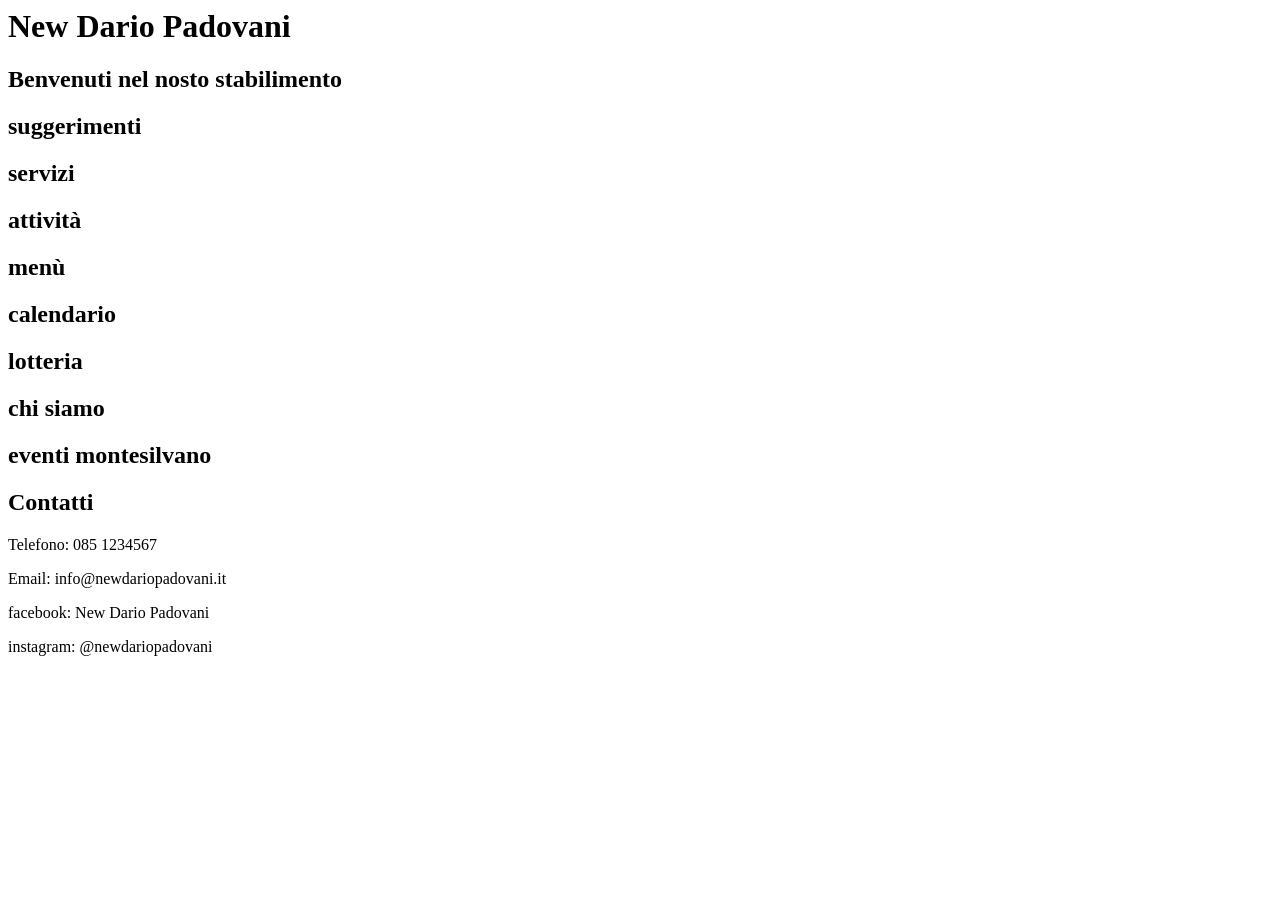
==== index.html @ 07085405 "Add files via upload" ====
<html>
<head>
    <title>New Dario Padovani</title> 
    <link rel="stylesheet" href="site.css"> 
</head>
<body>
<header>
       
            <h1>New Dario Padovani</h1>   

            <h2>Benvenuti nel nosto stabilimento</h2>
 

    
    
</header>
   <div class="container">
        <div class="box">
            <h2>suggerimenti</h2>
        </div>
   
      
        <div class="box" type="button" onclick="window.location.href='servizi.html'">
            <h2>servizi</h2>
        </div>
   
   </div>

    <div class="container">
            
            <div class="box">
                <h2>attività</h2>
            </div>

            <div class="box" type="button" onclick="window.location.href='menu.html'">
                <h2>menù</h2>
            </div>
        </div>

        <div class="logo"> </div>
        


    <div class="container">
            
            <div class="box" type="button" onclick="window.location.href='calendario.html'">
                <h2>calendario</h2>
            </div>

            <div class="box" type="button" onclick="window.location.href='lotteria.html'">
                <h2>lotteria</h2>
            </div>
    </div>

    <div class="container">
            
            <div class="box">
                <h2>chi siamo</h2>
            </div>

            <div class="box">
                <h2>eventi montesilvano</h2>
            </div>
    </div>

  <footer>
    <h2>Contatti</h2>   
    <p>Telefono: 085 1234567</p>
    <p>Email: info@newdariopadovani.it</p>
    <p>facebook: New Dario Padovani</p>
    <p>instagram: @newdariopadovani</p>
    </footer>
</body>


</html>
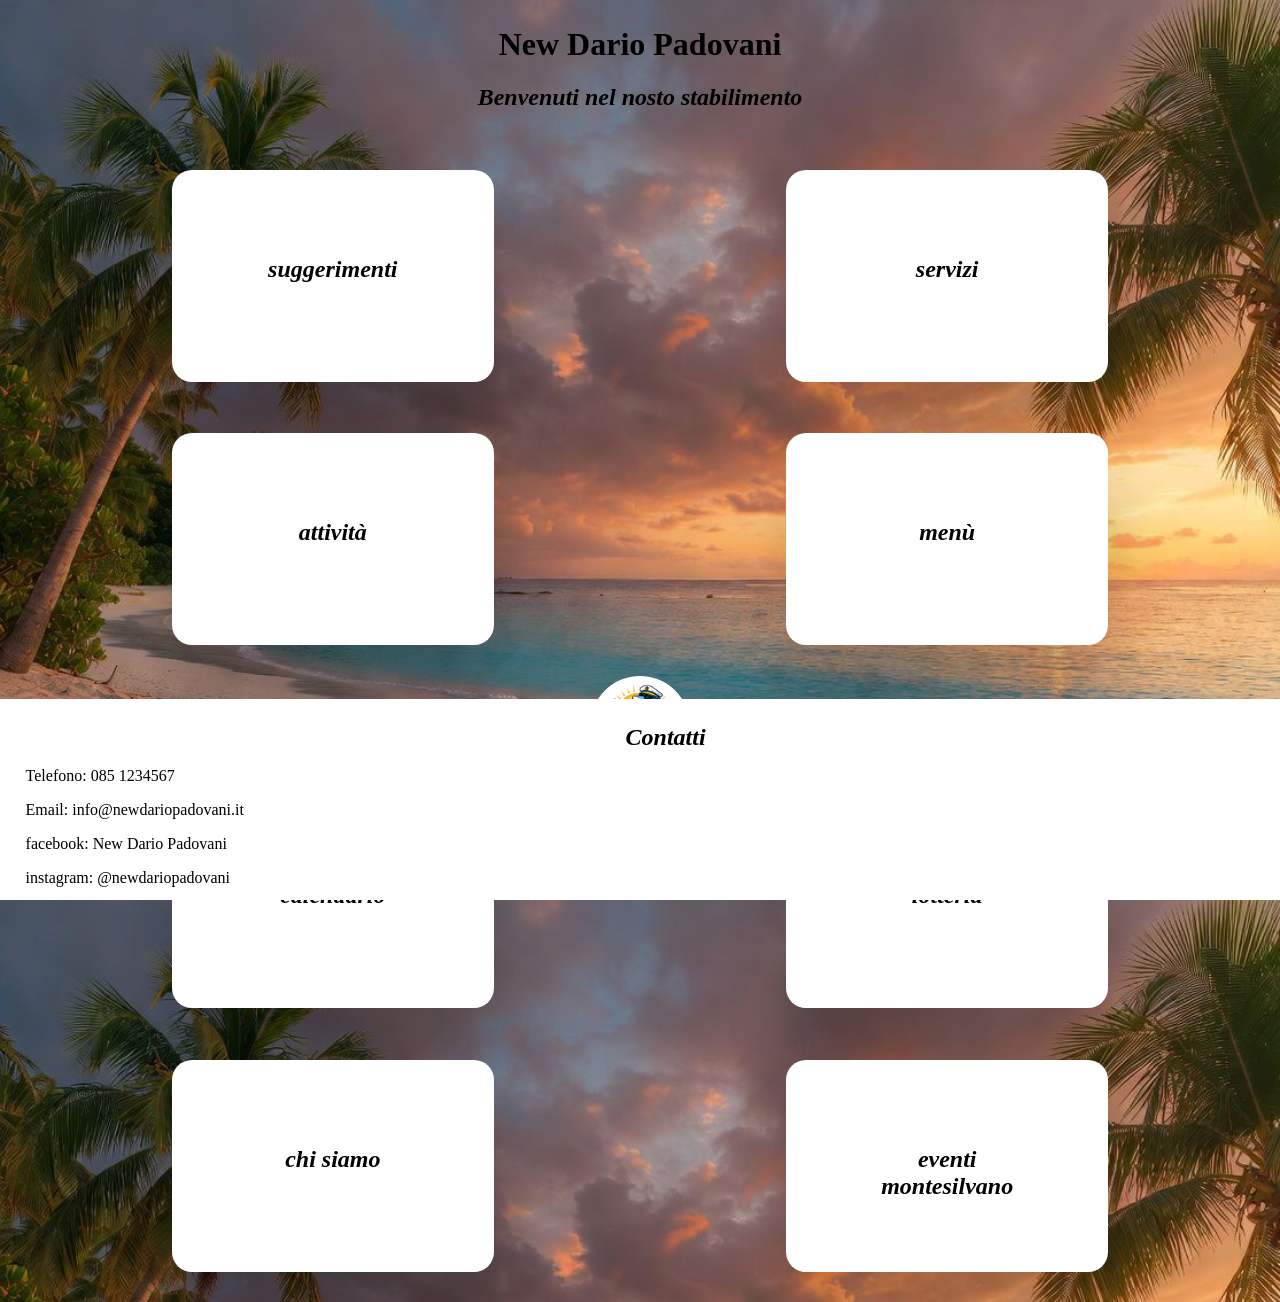
==== commit 0daa0640: "Add meta tags for charset and viewport Added meta tags for character set and viewport settings." ====
--- a/index.html
+++ b/index.html
@@ -1,5 +1,9 @@
+
 <html>
 <head>
+    <meta charset="UTF-8">
+    <meta name="viewport" content="width=device-width, initial-scale=1.0">
+
     <title>New Dario Padovani</title> 
     <link rel="stylesheet" href="site.css"> 
 </head>
@@ -73,4 +77,4 @@
 </body>
 
 
-</html>+</html>
--- a/site.css
+++ b/site.css
@@ -0,0 +1,93 @@
+body {
+    background-image:url(sfondo.jpeg);
+    margin : 0;
+    background-size: cover;
+    padding: 0;
+    height: 100%;
+    width: 100%;
+}
+    
+header {
+  
+    height: auto;
+    width: 100%;
+    margin-bottom: 2%;
+    align-items: left;
+    padding-bottom: 1%;
+    
+}
+span {
+    margin: 0px;
+    margin-right: 10px;
+    padding: 0px;
+
+}
+br {
+    margin: 1px;
+    padding: 1px;
+}
+
+h1 {
+    padding-top: 2%;
+    text-align: center;
+    justify-content: center;
+    font-style:initial;
+
+
+}
+h2 {
+    color: rgb(0, 0, 0);
+    text-align: center;
+    justify-content: center;
+    padding: 0px;
+     margin: 0px;
+     font-style: italic;
+
+
+   
+}
+.container {
+
+    display: flex;
+    margin:auto;
+    align-items: center;
+    justify-content: center;
+    padding: 2%;
+
+    
+
+}
+.box {
+    box-shadow: 0 60px 60px 0 rgba(0, 0, 0, 0.2);
+    width: 150px;
+    height: 40px;
+    background-color: rgb(255, 255, 255);
+    border-radius:20px;
+    margin:auto;
+    transform: translateY(-5px);
+    padding: 7%;  
+  
+}
+.box:hover {
+    transform: translateY(-10px);
+    transition: 0.3s;
+}
+.logo {
+    height: 100px;
+    width: 100px;
+    border-radius: 50%;
+    background-image: url(logo.jpeg);
+    background-size: cover;
+    box-shadow: 0 30px 30px 0 rgba(121, 119, 119, 0.2);
+    margin: auto
+   
+}
+footer {
+    position:fixed;
+    bottom: 0;
+    height: 150px;
+    width: 100%;
+    margin-top: 2%;
+    padding: 2%;
+    background-color: rgb(255, 255, 255);
+}
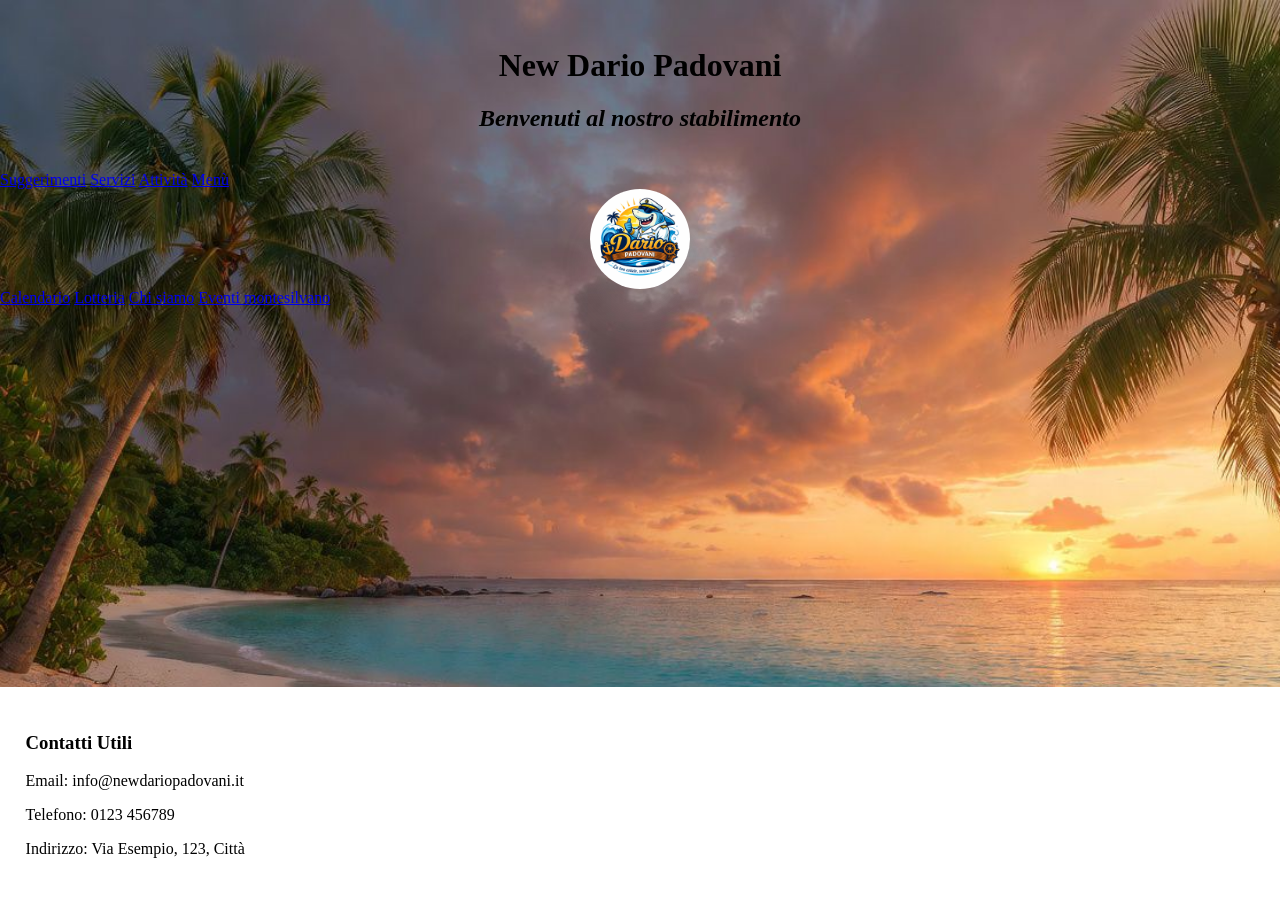
==== commit e0b0fb7c: "Refactor index.html structure and content" ====
--- a/index.html
+++ b/index.html
@@ -1,80 +1,38 @@
-
-<html>
+<!DOCTYPE html>
+<html lang="it">
 <head>
     <meta charset="UTF-8">
     <meta name="viewport" content="width=device-width, initial-scale=1.0">
-
-    <title>New Dario Padovani</title> 
-    <link rel="stylesheet" href="site.css"> 
+    <title>New Dario Padovani</title>
+    <link rel="stylesheet" href="site.css">
 </head>
 <body>
-<header>
-       
-            <h1>New Dario Padovani</h1>   
-
-            <h2>Benvenuti nel nosto stabilimento</h2>
- 
-
-    
-    
-</header>
-   <div class="container">
-        <div class="box">
-            <h2>suggerimenti</h2>
-        </div>
-   
-      
-        <div class="box" type="button" onclick="window.location.href='servizi.html'">
-            <h2>servizi</h2>
-        </div>
-   
-   </div>
-
-    <div class="container">
-            
-            <div class="box">
-                <h2>attività</h2>
+    <header>
+        <h1>New Dario Padovani</h1>
+        <h2>Benvenuti al nostro stabilimento</h2>
+    </header>
+    <main>
+        <div class="buttons">
+            <div class="column">
+                <a class="button-link" href="suggerimenti.html">Suggerimenti</a>
+                <a class="button-link" href="servizi.html">Servizi</a>
+                <a class="button-link" href="attivita.html">Attività</a>
+                <a class="button-link" href="menu.html">Menù</a>
             </div>
-
-            <div class="box" type="button" onclick="window.location.href='menu.html'">
-                <h2>menù</h2>
+            <div class="logo"></div>
+            <div class="column">
+                <a class="button-link" href="calendario.html">Calendario</a>
+                <a class="button-link" href="lotteria.html">Lotteria</a>
+                <a class="button-link" href="chisiamo.html">Chi siamo</a>
+                <a class="button-link" href="eventi.html">Eventi montesilvano</a>
             </div>
         </div>
-
-        <div class="logo"> </div>
-        
-
-
-    <div class="container">
-            
-            <div class="box" type="button" onclick="window.location.href='calendario.html'">
-                <h2>calendario</h2>
-            </div>
-
-            <div class="box" type="button" onclick="window.location.href='lotteria.html'">
-                <h2>lotteria</h2>
-            </div>
-    </div>
-
-    <div class="container">
-            
-            <div class="box">
-                <h2>chi siamo</h2>
-            </div>
-
-            <div class="box">
-                <h2>eventi montesilvano</h2>
-            </div>
-    </div>
-
-  <footer>
-    <h2>Contatti</h2>   
-    <p>Telefono: 085 1234567</p>
-    <p>Email: info@newdariopadovani.it</p>
-    <p>facebook: New Dario Padovani</p>
-    <p>instagram: @newdariopadovani</p>
+    </main>
+    <footer>
+        <h3>Contatti Utili</h3>
+        <p>Email: info@newdariopadovani.it</p>
+        <p>Telefono: 0123 456789</p>
+        <p>Indirizzo: Via Esempio, 123, Città</p>
     </footer>
 </body>
-
-
 </html>
--- a/site.css
+++ b/site.css
@@ -5,6 +5,9 @@
     padding: 0;
     height: 100%;
     width: 100%;
+    display: flex;
+    flex-direction: column;
+    min-height: 100vh;
 }
     
 header {
@@ -53,20 +56,21 @@
     align-items: center;
     justify-content: center;
     padding: 2%;
+    gap: 20px;
 
     
 
 }
 .box {
     box-shadow: 0 60px 60px 0 rgba(0, 0, 0, 0.2);
-    width: 150px;
-    height: 40px;
+    width: 300px;
+    height:100px;
     background-color: rgb(255, 255, 255);
     border-radius:20px;
     margin:auto;
     transform: translateY(-5px);
-    padding: 7%;  
-  
+    padding: 7%;
+    box-sizing: border-box;
 }
 .box:hover {
     transform: translateY(-10px);
@@ -83,11 +87,10 @@
    
 }
 footer {
-    position:fixed;
-    bottom: 0;
-    height: 150px;
+
+    height: auto;
     width: 100%;
-    margin-top: 2%;
+    margin-top: auto;
     padding: 2%;
     background-color: rgb(255, 255, 255);
 }
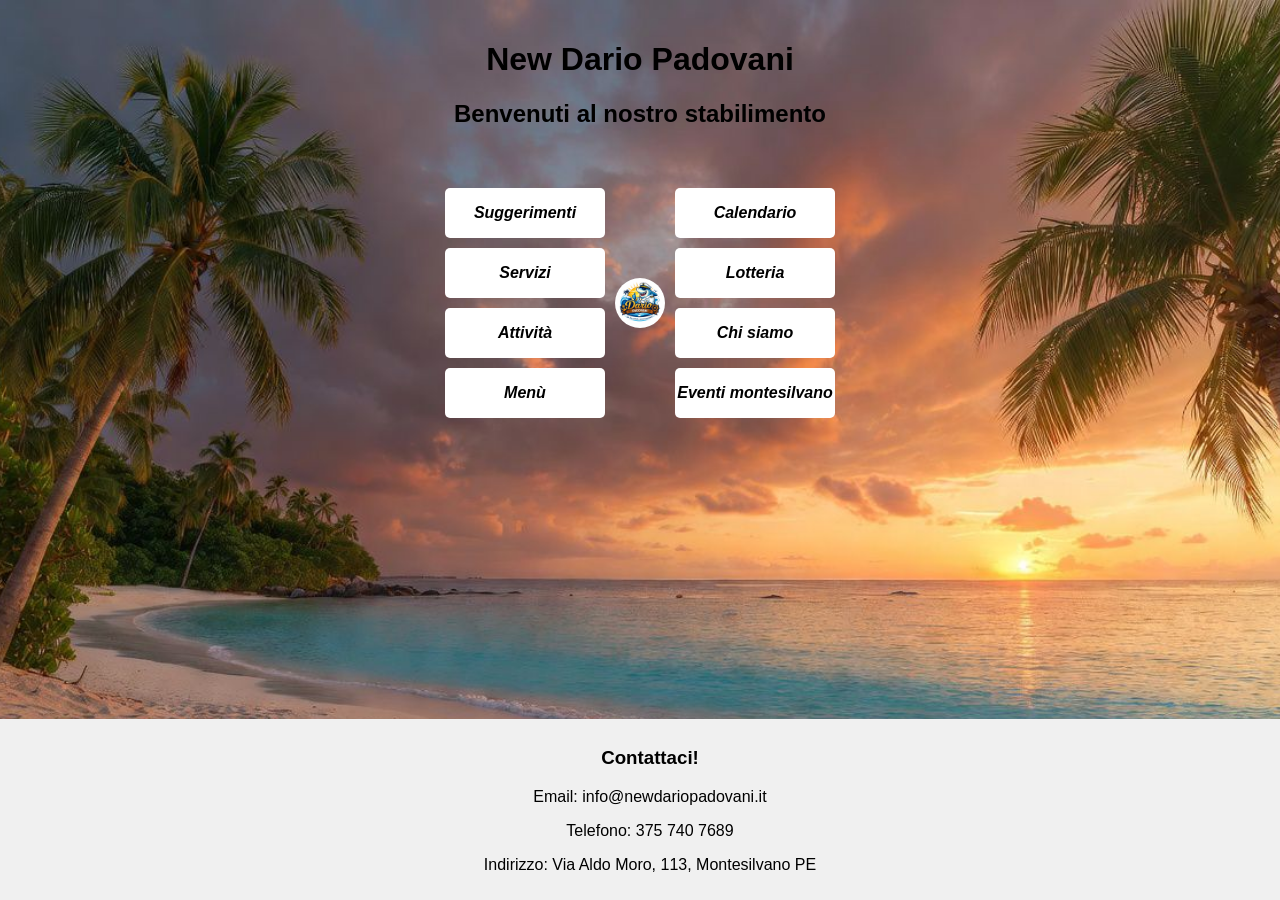
==== commit fafca8f5: "Modify footer contact details in index.html Updated contact information in the footer." ====
--- a/index.html
+++ b/index.html
@@ -29,10 +29,10 @@
         </div>
     </main>
     <footer>
-        <h3>Contatti Utili</h3>
+        <h3>Contattaci!</h3>
         <p>Email: info@newdariopadovani.it</p>
-        <p>Telefono: 0123 456789</p>
-        <p>Indirizzo: Via Esempio, 123, Città</p>
+        <p>Telefono: 375 740 7689</p>
+        <p>Indirizzo: Via Aldo Moro, 113, Montesilvano PE</p>
     </footer>
 </body>
 </html>
--- a/site.css
+++ b/site.css
@@ -1,96 +1,76 @@
-body {
-    background-image:url(sfondo.jpeg);
-    margin : 0;
-    background-size: cover;
-    padding: 0;
-    height: 100%;
-    width: 100%;
+/* Styles for index.html */
+body { 
+    background-image: url(sfondo.jpeg);
+     background-size: cover; 
+        background-position: center;
+    font-family: Arial, sans-serif;
+     text-align: center; 
+     margin: 0; 
+     padding: 0;
+     min-height: 100vh;
+     min-width: 100vh;
+     display: -webkit-flex;
+     display: flex;
+     -webkit-flex-direction: column;
+     flex-direction: column; }
+header { 
+     padding: 20px; }
+.buttons { display: -webkit-flex;
+     display: flex;
+     -webkit-flex-direction: row;
+     flex-direction: row;
+     -webkit-justify-content: center; 
+     justify-content: center; 
+     -webkit-align-items: center;
+     align-items: center;
+      gap: 10px; 
+      margin: 20px 0; }
+.column { display: -webkit-flex; 
+    display: flex; 
+    -webkit-flex-direction: column;
+    flex-direction: column;
+     gap: 10px; }
+.button-link,
+button {
+    padding: 15px 10px;
+    width: 160px;
+    min-height: 50px;
+    box-sizing: border-box;
+    background-color: #ffffff;
+    color: rgb(0, 0, 0);
+    border: none;
+    cursor: pointer;
+    border-radius: 5px;
+    font-style: italic;
+    font-weight: 600;
+    white-space: nowrap;
+    -webkit-transition: background-color 0.3s;
+    transition: background-color 0.3s;
+    text-decoration: none;
+    display: -webkit-flex;
     display: flex;
-    flex-direction: column;
-    min-height: 100vh;
-}
-    
-header {
-  
-    height: auto;
-    width: 100%;
-    margin-bottom: 2%;
-    align-items: left;
-    padding-bottom: 1%;
-    
-}
-span {
-    margin: 0px;
-    margin-right: 10px;
-    padding: 0px;
-
-}
-br {
-    margin: 1px;
-    padding: 1px;
+    -webkit-justify-content: center;
+    justify-content: center;
+    -webkit-align-items: center;
+    align-items: center;
 }
 
-h1 {
-    padding-top: 2%;
-    text-align: center;
-    justify-content: center;
-    font-style:initial;
-
-
+.button-link:hover,
+button:hover {
+    background-color: #797979;
 }
-h2 {
-    color: rgb(0, 0, 0);
-    text-align: center;
-    justify-content: center;
-    padding: 0px;
-     margin: 0px;
-     font-style: italic;
-
-
-   
-}
-.container {
-
-    display: flex;
-    margin:auto;
-    align-items: center;
-    justify-content: center;
-    padding: 2%;
-    gap: 20px;
-
-    
-
-}
-.box {
-    box-shadow: 0 60px 60px 0 rgba(0, 0, 0, 0.2);
-    width: 300px;
-    height:100px;
-    background-color: rgb(255, 255, 255);
-    border-radius:20px;
-    margin:auto;
-    transform: translateY(-5px);
-    padding: 7%;
-    box-sizing: border-box;
-}
-.box:hover {
-    transform: translateY(-10px);
-    transition: 0.3s;
-}
-.logo {
-    height: 100px;
-    width: 100px;
+.logo { 
+    background-image: url(logo.jpeg);
+        background-size: cover; 
+        background-position: center;
+  
+    margin: 0; 
     border-radius: 50%;
-    background-image: url(logo.jpeg);
-    background-size: cover;
-    box-shadow: 0 30px 30px 0 rgba(121, 119, 119, 0.2);
-    margin: auto
-   
-}
-footer {
-
-    height: auto;
-    width: 100%;
-    margin-top: auto;
-    padding: 2%;
-    background-color: rgb(255, 255, 255);
-}
+     height: 50px;
+      width: 50px; }
+main { flex: 1; }
+footer { 
+    min-width: 100%;
+    background-color: #f0f0f0;
+     padding: 10px;
+      margin-top: 5px; }
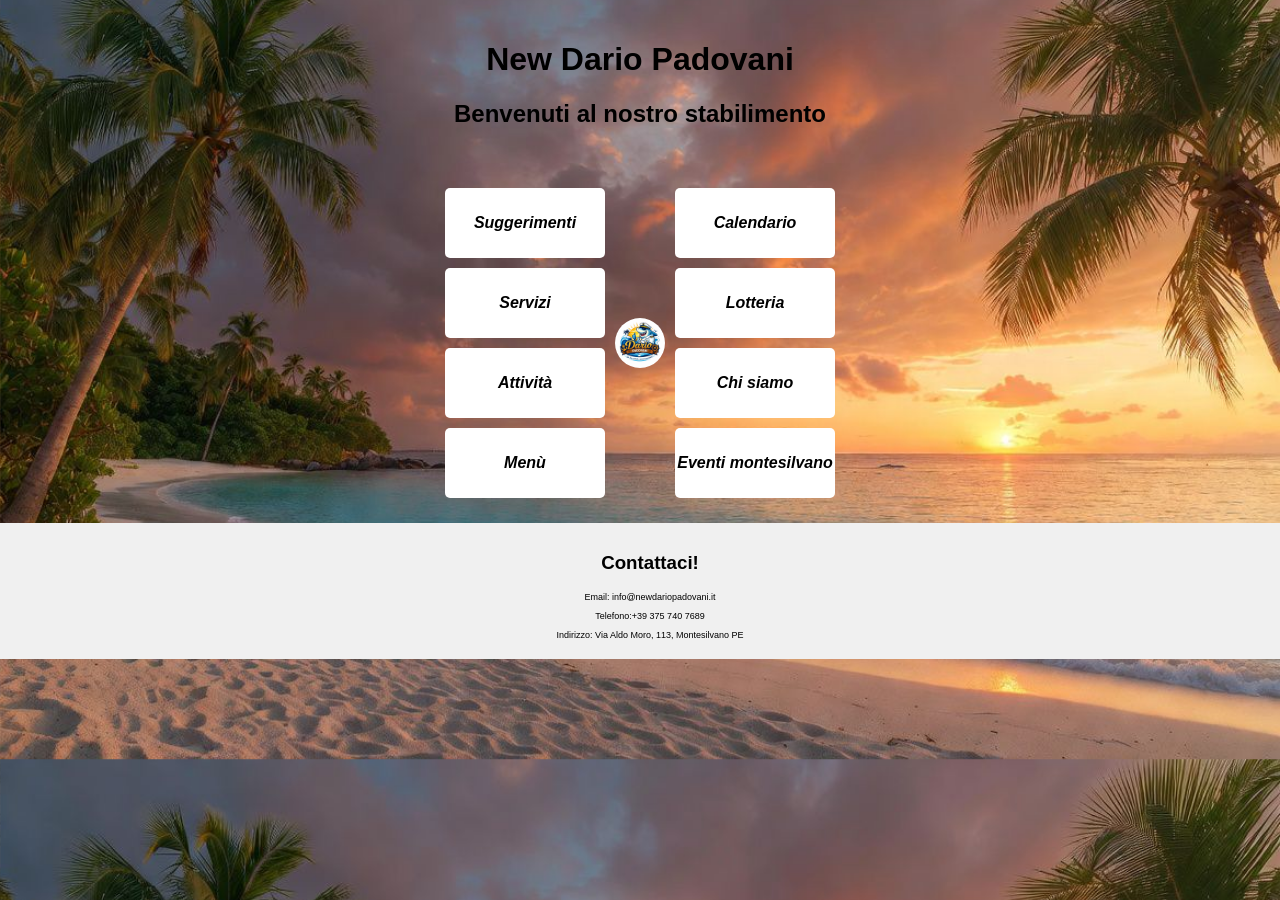
==== commit 48e2f6b2: "Update index.html" ====
--- a/index.html
+++ b/index.html
@@ -31,7 +31,7 @@
     <footer>
         <h3>Contattaci!</h3>
         <p>Email: info@newdariopadovani.it</p>
-        <p>Telefono: 375 740 7689</p>
+        <p>Telefono:+39 375 740 7689</p>
         <p>Indirizzo: Via Aldo Moro, 113, Montesilvano PE</p>
     </footer>
 </body>
--- a/site.css
+++ b/site.css
@@ -1,18 +1,23 @@
 /* Styles for index.html */
 body { 
     background-image: url(sfondo.jpeg);
-     background-size: cover; 
-        background-position: center;
+    background-size: cover; 
+    background-position: center;
     font-family: Arial, sans-serif;
-     text-align: center; 
-     margin: 0; 
-     padding: 0;
-     min-height: 100vh;
-     min-width: 100vh;
-     display: -webkit-flex;
-     display: flex;
-     -webkit-flex-direction: column;
-     flex-direction: column; }
+    text-align: center; 
+    margin: 0; 
+    padding: 0;
+    min-height: 100vh;
+    max-height: 100vh;
+    width: 100vw;
+    max-width: 100vw;
+    height: 100vh;
+    min-height: -webkit-fill-available;
+    height: -webkit-fill-available;
+    display: -webkit-flex;
+    display: flex;
+    -webkit-flex-direction: column;
+    flex-direction: column; }
 header { 
      padding: 20px; }
 .buttons { display: -webkit-flex;
@@ -34,7 +39,8 @@
 button {
     padding: 15px 10px;
     width: 160px;
-    min-height: 50px;
+    -webkit-min-height: 70px;
+    min-height: 70px;
     box-sizing: border-box;
     background-color: #ffffff;
     color: rgb(0, 0, 0);
@@ -74,3 +80,7 @@
     background-color: #f0f0f0;
      padding: 10px;
       margin-top: 5px; }
+
+      p{
+       font-size: xx-small;
+      }
